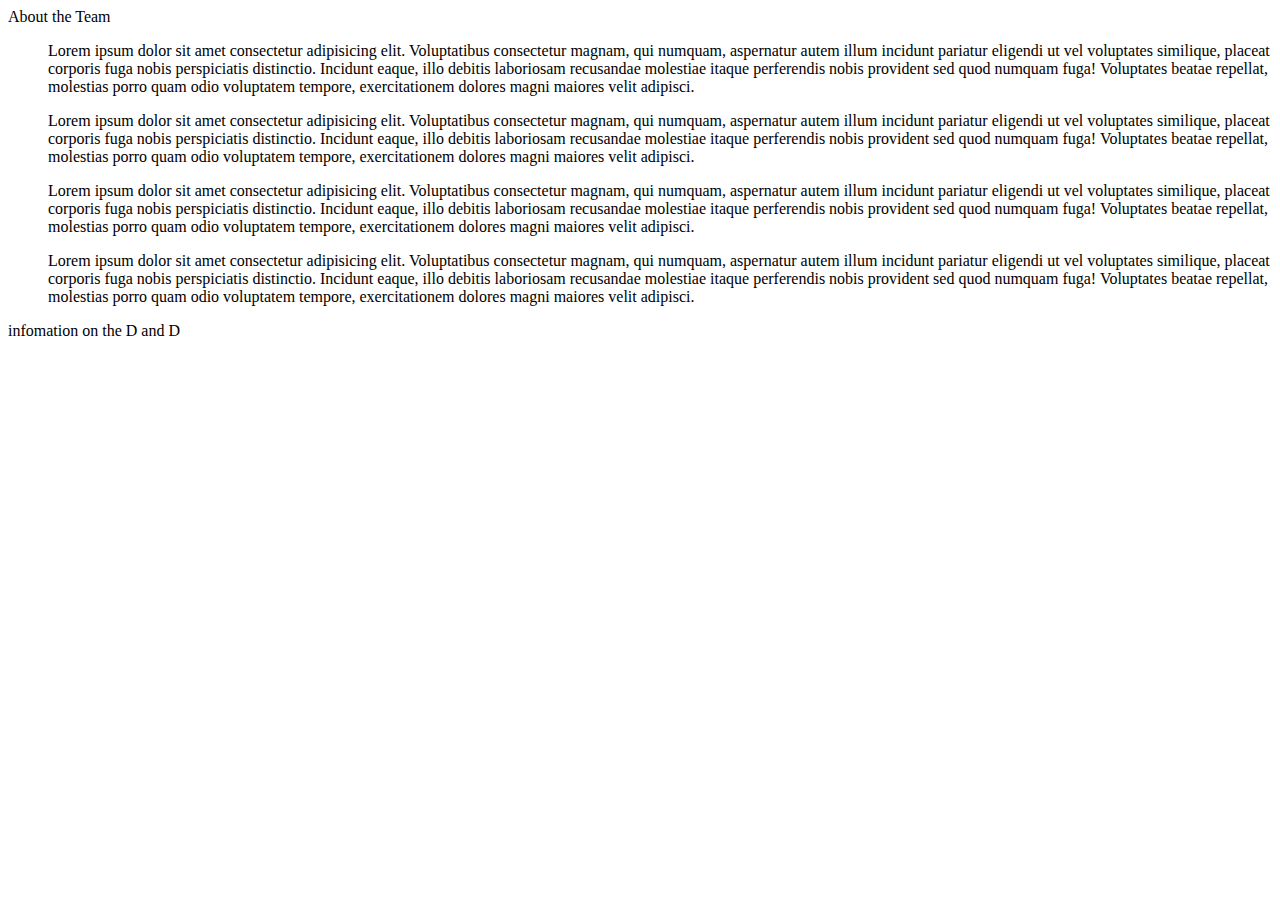
==== about.html @ 9a76f3da "add a title and id to the survey sheet" ====
<!DOCTYPE html>
<html>
    <head>
       <title>Group Project 201: About Us page</title>
        <link rel="stylesheet" href="stylesheet.reset.css">
        <link rel="stylesheet" href = "style.sheet.css">
        <link rel="shortcut icon" type="image/png" href="images/favicon2.png.png">
    </head>
    <body>
        <header>
            About the Team
        </header>
        <body>
            <ul>
                <li<img src="https://placehold.it/300x375/000" alt="Aaron" title ="Aaron" /> 
                    <p>Lorem ipsum dolor sit amet consectetur adipisicing elit. Voluptatibus consectetur magnam, qui numquam, aspernatur autem illum incidunt pariatur eligendi ut vel voluptates similique, placeat corporis fuga nobis perspiciatis distinctio. Incidunt eaque, illo debitis laboriosam recusandae molestiae itaque perferendis nobis provident sed quod numquam fuga! Voluptates beatae repellat, molestias porro quam odio voluptatem tempore, exercitationem dolores magni maiores velit adipisci.</p>
                </li>
                <li<img src="https://placehold.it/300x375/000" alt="Harry" title ="Harry" /> 
                    <p>Lorem ipsum dolor sit amet consectetur adipisicing elit. Voluptatibus consectetur magnam, qui numquam, aspernatur autem illum incidunt pariatur eligendi ut vel voluptates similique, placeat corporis fuga nobis perspiciatis distinctio. Incidunt eaque, illo debitis laboriosam recusandae molestiae itaque perferendis nobis provident sed quod numquam fuga! Voluptates beatae repellat, molestias porro quam odio voluptatem tempore, exercitationem dolores magni maiores velit adipisci.</p>
                </li>
                <li<img src="https://placehold.it/300x375/000" alt="Leo" title ="Leo" /> 
                    <p>Lorem ipsum dolor sit amet consectetur adipisicing elit. Voluptatibus consectetur magnam, qui numquam, aspernatur autem illum incidunt pariatur eligendi ut vel voluptates similique, placeat corporis fuga nobis perspiciatis distinctio. Incidunt eaque, illo debitis laboriosam recusandae molestiae itaque perferendis nobis provident sed quod numquam fuga! Voluptates beatae repellat, molestias porro quam odio voluptatem tempore, exercitationem dolores magni maiores velit adipisci.</p>
                </li>
                <li<img src="https://placehold.it/300x375/000" alt="Liz" title ="Liz" /> 
                    <p>Lorem ipsum dolor sit amet consectetur adipisicing elit. Voluptatibus consectetur magnam, qui numquam, aspernatur autem illum incidunt pariatur eligendi ut vel voluptates similique, placeat corporis fuga nobis perspiciatis distinctio. Incidunt eaque, illo debitis laboriosam recusandae molestiae itaque perferendis nobis provident sed quod numquam fuga! Voluptates beatae repellat, molestias porro quam odio voluptatem tempore, exercitationem dolores magni maiores velit adipisci.</p>
                </li>
            </ul>
        <footer>
            infomation on the D and D
        </footer>
        </body>
    </body>
</html>
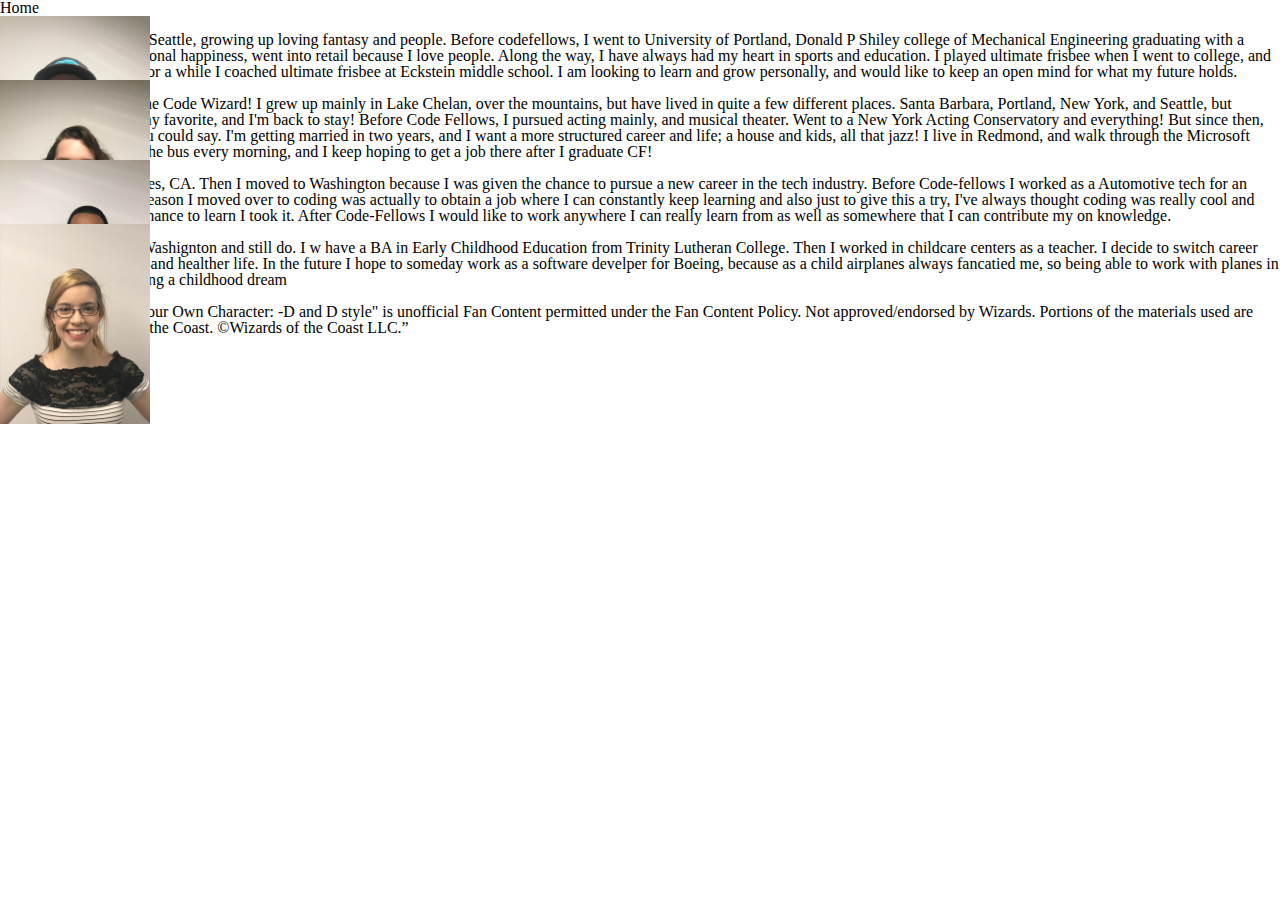
==== commit 15a0949e: "Got the html done" ====
--- a/about.html
+++ b/about.html
@@ -2,31 +2,47 @@
 <html>
     <head>
        <title>Group Project 201: About Us page</title>
-        <link rel="stylesheet" href="stylesheet.reset.css">
-        <link rel="stylesheet" href = "style.sheet.css">
-        <link rel="shortcut icon" type="image/png" href="images/favicon2.png.png">
+       <link rel="stylesheet" href="css/reset.css"/>
+       <link rel="stylesheet" href="css/about.css"/>
+       <link href="https://fonts.googleapis.com/css?family=MedievalSharp|Raleway" rel="stylesheet">
     </head>
     <body>
         <header>
-            About the Team
+            <title>About the Team <img src="images/Logo (2).png" alt="logo" title="logo"></title>
+            <nav> 
+                <ul>
+                    <li> Home</li>
+
+                </ul>
+            </nav>
         </header>
         <body>
             <ul>
-                <li<img src="https://placehold.it/300x375/000" alt="Aaron" title ="Aaron" /> 
-                    <p>Lorem ipsum dolor sit amet consectetur adipisicing elit. Voluptatibus consectetur magnam, qui numquam, aspernatur autem illum incidunt pariatur eligendi ut vel voluptates similique, placeat corporis fuga nobis perspiciatis distinctio. Incidunt eaque, illo debitis laboriosam recusandae molestiae itaque perferendis nobis provident sed quod numquam fuga! Voluptates beatae repellat, molestias porro quam odio voluptatem tempore, exercitationem dolores magni maiores velit adipisci.</p>
+                <li>
+                    <img src="images/Aaron.JPG" alt="Aaron" title ="Aaron" />
+                    <h2>Aaron</h2>
+                    <p>I was born in beautiful Seattle, growing up loving fantasy and people. Before codefellows, I went to University of Portland, Donald P Shiley college of Mechanical Engineering graduating with a BSME, and due to personal happiness, went into retail because I love people. Along the way, I have always had my heart in sports and education. I played ultimate frisbee when I went to college, and  while I worked retail, for a while I coached ultimate frisbee at Eckstein middle school. I am looking to learn and grow personally, and would like to keep an open mind for what my future holds.</p>
                 </li>
-                <li<img src="https://placehold.it/300x375/000" alt="Harry" title ="Harry" /> 
-                    <p>Lorem ipsum dolor sit amet consectetur adipisicing elit. Voluptatibus consectetur magnam, qui numquam, aspernatur autem illum incidunt pariatur eligendi ut vel voluptates similique, placeat corporis fuga nobis perspiciatis distinctio. Incidunt eaque, illo debitis laboriosam recusandae molestiae itaque perferendis nobis provident sed quod numquam fuga! Voluptates beatae repellat, molestias porro quam odio voluptatem tempore, exercitationem dolores magni maiores velit adipisci.</p>
+                <li>
+                    <img src="images/Harry.JPG" alt="Harry" title ="Harry" /> 
+                    <h2>Harry</h2>
+                    <p>Hey there, I'm Harry, the Code Wizard!
+                        I grew up mainly in Lake Chelan, over the mountains, but have lived in quite a few different places. Santa Barbara, Portland, New York, and Seattle, but Seattle's always been my favorite, and I'm back to stay! Before Code Fellows, I pursued acting mainly, and musical theater. Went to a New York Acting Conservatory and everything! But since then, I've "settled down", you could say. I'm getting married in two years, and I want a more structured career and life; a house and kids, all that jazz! I live in Redmond, and walk through the Microsoft campus on the way to the bus every morning, and I keep hoping to get a job there after I graduate CF!</p>
                 </li>
-                <li<img src="https://placehold.it/300x375/000" alt="Leo" title ="Leo" /> 
-                    <p>Lorem ipsum dolor sit amet consectetur adipisicing elit. Voluptatibus consectetur magnam, qui numquam, aspernatur autem illum incidunt pariatur eligendi ut vel voluptates similique, placeat corporis fuga nobis perspiciatis distinctio. Incidunt eaque, illo debitis laboriosam recusandae molestiae itaque perferendis nobis provident sed quod numquam fuga! Voluptates beatae repellat, molestias porro quam odio voluptatem tempore, exercitationem dolores magni maiores velit adipisci.</p>
+                <li>
+                    <img src="images/Leo.JPG" alt="Leo" title ="Leo" /> 
+                    <h2>Leo</h2>
+                    <p> I grew up in Los Angeles, CA. Then I moved to Washington because I was given the chance to pursue a new career in the tech industry. Before Code-fellows I worked as a Automotive tech for an Audi Dealership. The reason I moved over to coding was actually to obtain a job where I can constantly keep learning and also just to give this a try, I've always thought coding was really cool and when i was given the chance to learn I took it. After Code-Fellows I would like to work anywhere I can really learn from as well as somewhere that I can contribute my on knowledge.</p>
                 </li>
-                <li<img src="https://placehold.it/300x375/000" alt="Liz" title ="Liz" /> 
-                    <p>Lorem ipsum dolor sit amet consectetur adipisicing elit. Voluptatibus consectetur magnam, qui numquam, aspernatur autem illum incidunt pariatur eligendi ut vel voluptates similique, placeat corporis fuga nobis perspiciatis distinctio. Incidunt eaque, illo debitis laboriosam recusandae molestiae itaque perferendis nobis provident sed quod numquam fuga! Voluptates beatae repellat, molestias porro quam odio voluptatem tempore, exercitationem dolores magni maiores velit adipisci.</p>
+                <li>
+                    <img src="images/Liz.JPG" alt="Liz" title ="Liz" /> 
+                    <h2>Liz</h2>
+                    <p>I grow up in Monroe, Washignton and still do. I w have a BA in Early Childhood Education from Trinity Lutheran College. Then I worked in childcare centers as a teacher. I decide to switch career because I want a better and healther life. In the future I hope to someday work as a software develper for Boeing, because as a child airplanes always fancatied me, so being able to work with planes in someway is like fulfilling a childhood dream</p>
                 </li>
             </ul>
         <footer>
-            infomation on the D and D
+            <h2>DISCLIMER</h2>
+            This website "Create Your Own Character: -D and D style" is unofficial Fan Content permitted under the Fan Content Policy. Not approved/endorsed by Wizards. Portions of the materials used are property of Wizards of the Coast. ©Wizards of the Coast LLC.”
         </footer>
         </body>
     </body>
--- a/css/about.css
+++ b/css/about.css
@@ -0,0 +1,4 @@
+li img{
+    width:150px;
+    position:absolute;
+}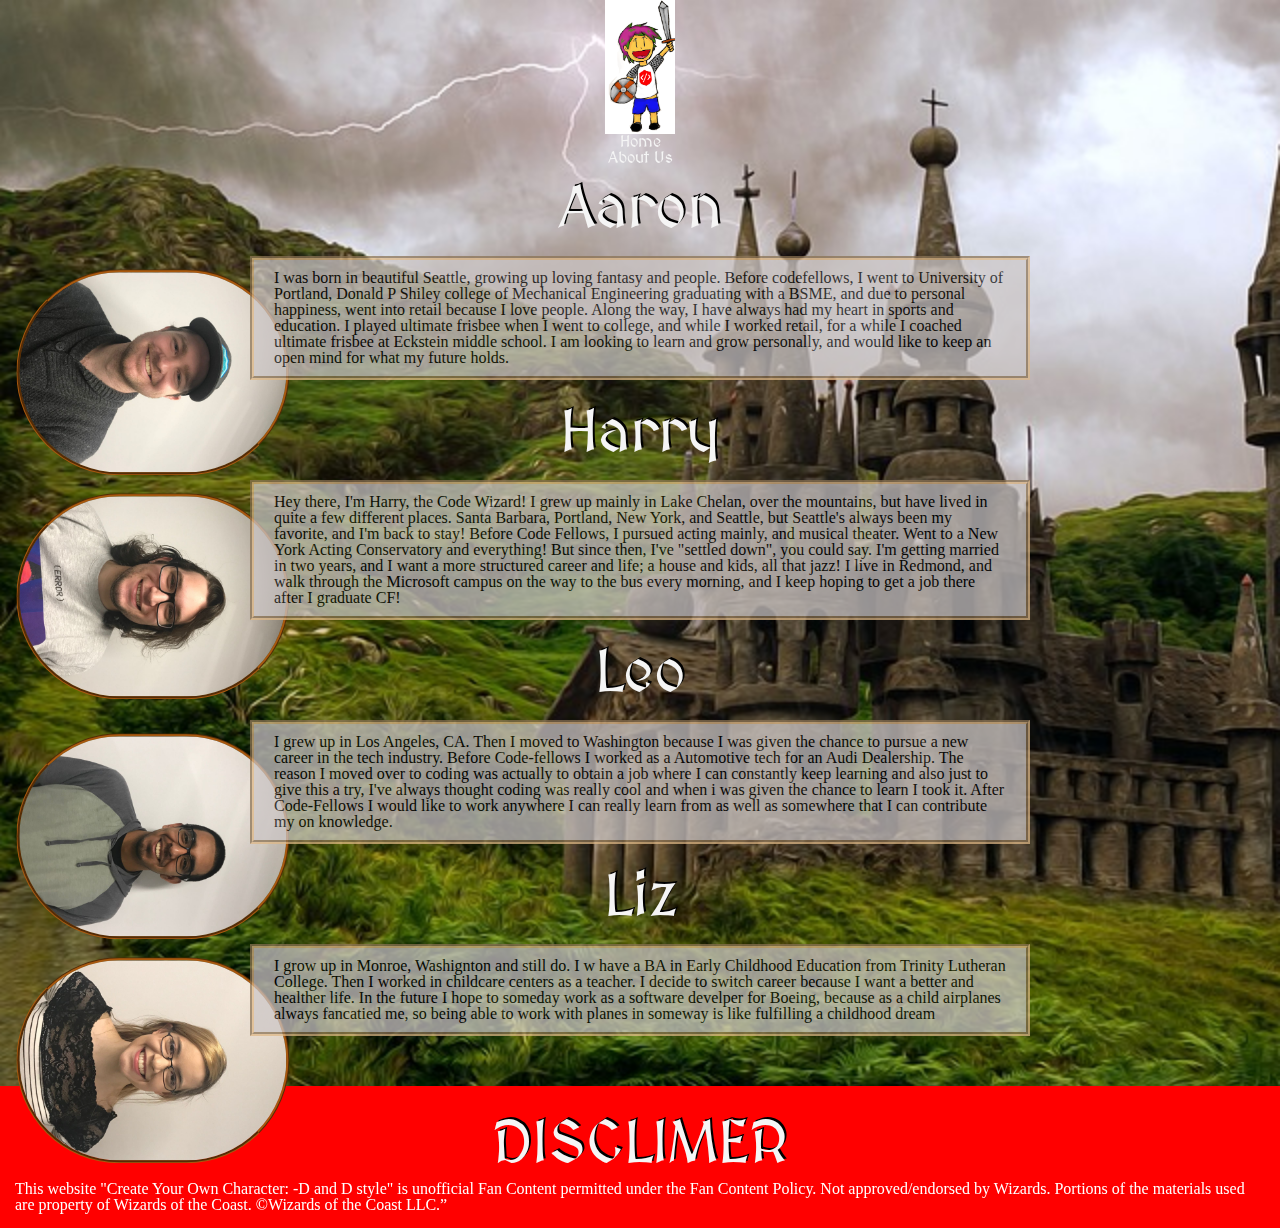
==== commit 8b088805: "few small fixes" ====
--- a/about.html
+++ b/about.html
@@ -8,11 +8,14 @@
     </head>
     <body>
         <header>
-            <title>About the Team <img src="images/Logo (2).png" alt="logo" title="logo"></title>
+            <title>
+                About the Team 
+            </title>
+            <img src="images/Logo (2).png" alt="Logo" title="logo"/>
             <nav> 
                 <ul>
-                    <li> Home</li>
-
+                        <a href= "index.html"><li> Home  </li></a>
+                        <li> About Us </li>
                 </ul>
             </nav>
         </header>
--- a/css/about.css
+++ b/css/about.css
@@ -1,4 +1,57 @@
-li img{
-    width:150px;
-    position:absolute;
+body{
+    background-image: url("../images/about-page.jpg");  
+    background-size: 150%;
+    background-position-x: 50%;
+    background-repeat: no-repeat;
+    background-color: black;
+    filter: brightness(100%);
+}
+nav ul li{
+    color: whitesmoke;
+    text-align: center;
+    font-family: "MedievalSharp";
+    display: block;
+}
+header img{
+    width: 70px;
+    display: block;
+    margin: 0 auto;
+}
+
+ul li img{
+    border: 3px groove rgb(168, 89, 15);
+    border-radius: 180px;
+    width:200px;
+    position: absolute;
+    transform: rotate(90deg);
+    margin: 70px 50px 50px 50px;
+}
+
+h2{
+    color: whitesmoke;
+    text-align: center;
+    font-family: "MedievalSharp";
+    font-size: 60px;
+    text-shadow: 2px -2px black;
+    margin: 0px;
+    padding: 10px;
+}
+p{
+    border:4px groove burlywood;
+    color:black;
+    background-color:rgb(204, 199, 199);
+    opacity: 0.73;
+    margin: 10px 250px;
+    padding: 10px 20px;
+
+}
+
+footer{
+    background-color: red;
+    color: white;
+    margin-top: 50px;
+    padding: 15px;
+}
+a{
+    text-decoration: none;
 }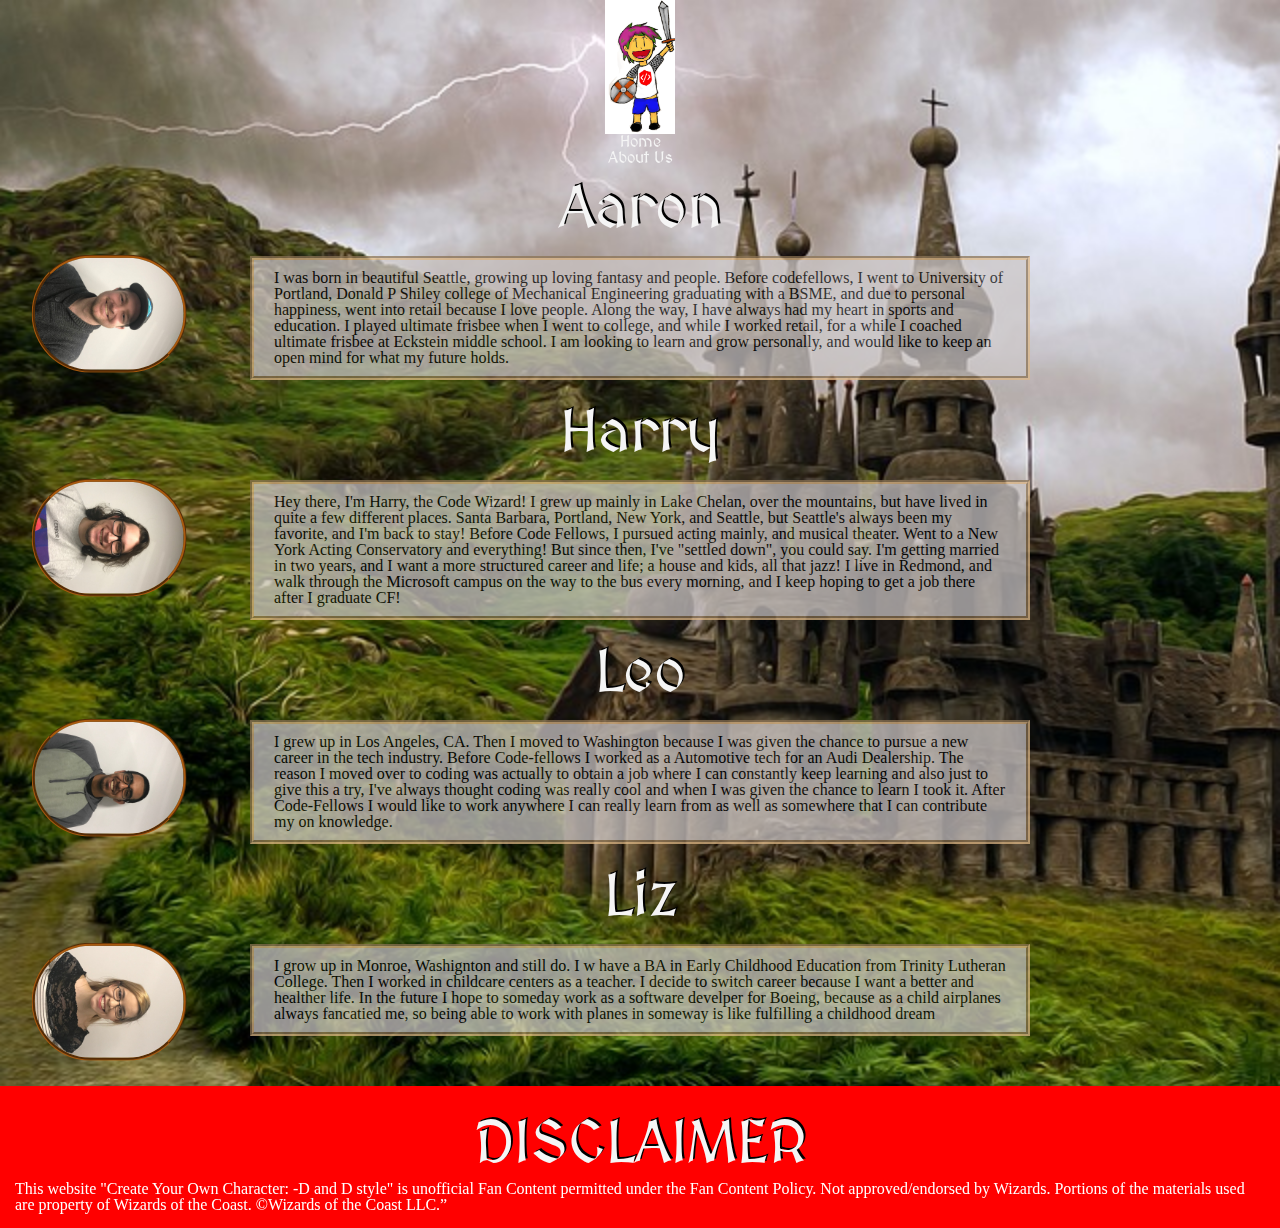
==== commit 38bb9f3e: "Adds minor edits to CSS and about,html" ====
--- a/about.html
+++ b/about.html
@@ -35,7 +35,7 @@
                 <li>
                     <img src="images/Leo.JPG" alt="Leo" title ="Leo" /> 
                     <h2>Leo</h2>
-                    <p> I grew up in Los Angeles, CA. Then I moved to Washington because I was given the chance to pursue a new career in the tech industry. Before Code-fellows I worked as a Automotive tech for an Audi Dealership. The reason I moved over to coding was actually to obtain a job where I can constantly keep learning and also just to give this a try, I've always thought coding was really cool and when i was given the chance to learn I took it. After Code-Fellows I would like to work anywhere I can really learn from as well as somewhere that I can contribute my on knowledge.</p>
+                    <p> I grew up in Los Angeles, CA. Then I moved to Washington because I was given the chance to pursue a new career in the tech industry. Before Code-fellows I worked as a Automotive tech for an Audi Dealership. The reason I moved over to coding was actually to obtain a job where I can constantly keep learning and also just to give this a try, I've always thought coding was really cool and when I was given the chance to learn I took it. After Code-Fellows I would like to work anywhere I can really learn from as well as somewhere that I can contribute my on knowledge.</p>
                 </li>
                 <li>
                     <img src="images/Liz.JPG" alt="Liz" title ="Liz" /> 
@@ -44,7 +44,7 @@
                 </li>
             </ul>
         <footer>
-            <h2>DISCLIMER</h2>
+            <h2>DISCLAIMER</h2>
             This website "Create Your Own Character: -D and D style" is unofficial Fan Content permitted under the Fan Content Policy. Not approved/endorsed by Wizards. Portions of the materials used are property of Wizards of the Coast. ©Wizards of the Coast LLC.”
         </footer>
         </body>
--- a/css/about.css
+++ b/css/about.css
@@ -21,7 +21,7 @@
 ul li img{
     border: 3px groove rgb(168, 89, 15);
     border-radius: 180px;
-    width:200px;
+    width: 8.75vw;
     position: absolute;
     transform: rotate(90deg);
     margin: 70px 50px 50px 50px;
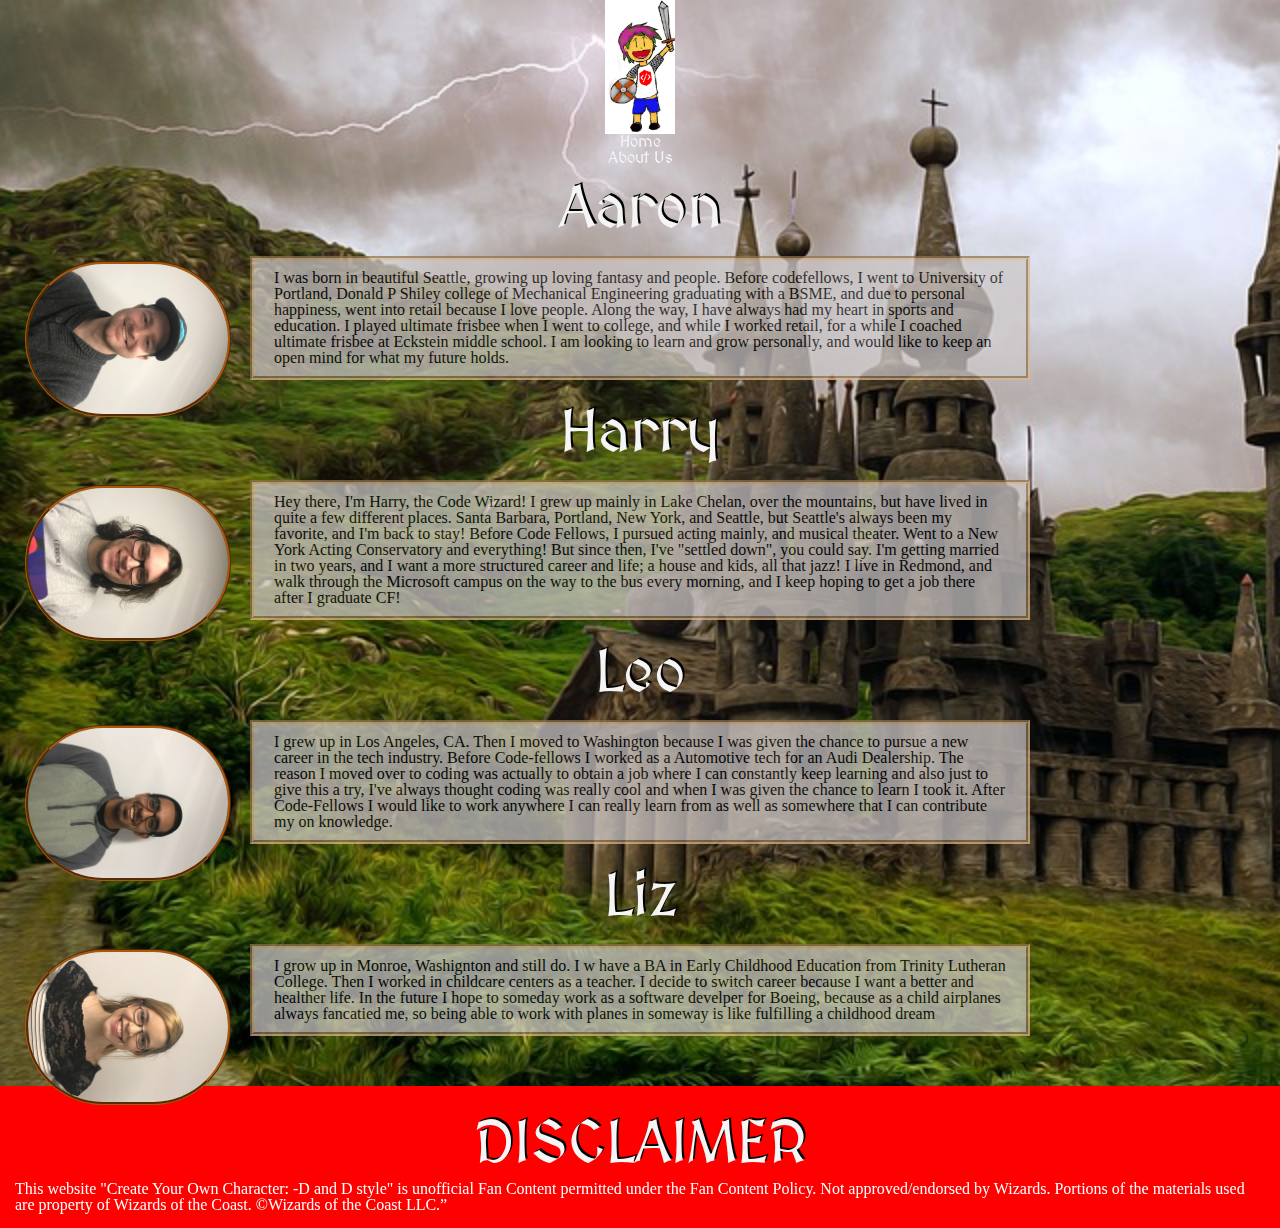
==== commit dea7499c: "adds logo to tab on all html pages" ====
--- a/about.html
+++ b/about.html
@@ -4,6 +4,7 @@
        <title>Group Project 201: About Us page</title>
        <link rel="stylesheet" href="css/reset.css"/>
        <link rel="stylesheet" href="css/about.css"/>
+       <link rel="shortcut icon" type="image/png" href="images/favicon2.png.png">
        <link href="https://fonts.googleapis.com/css?family=MedievalSharp|Raleway" rel="stylesheet">
     </head>
     <body>
--- a/css/about.css
+++ b/css/about.css
@@ -21,7 +21,7 @@
 ul li img{
     border: 3px groove rgb(168, 89, 15);
     border-radius: 180px;
-    width: 8.75vw;
+    width: 150px;
     position: absolute;
     transform: rotate(90deg);
     margin: 70px 50px 50px 50px;
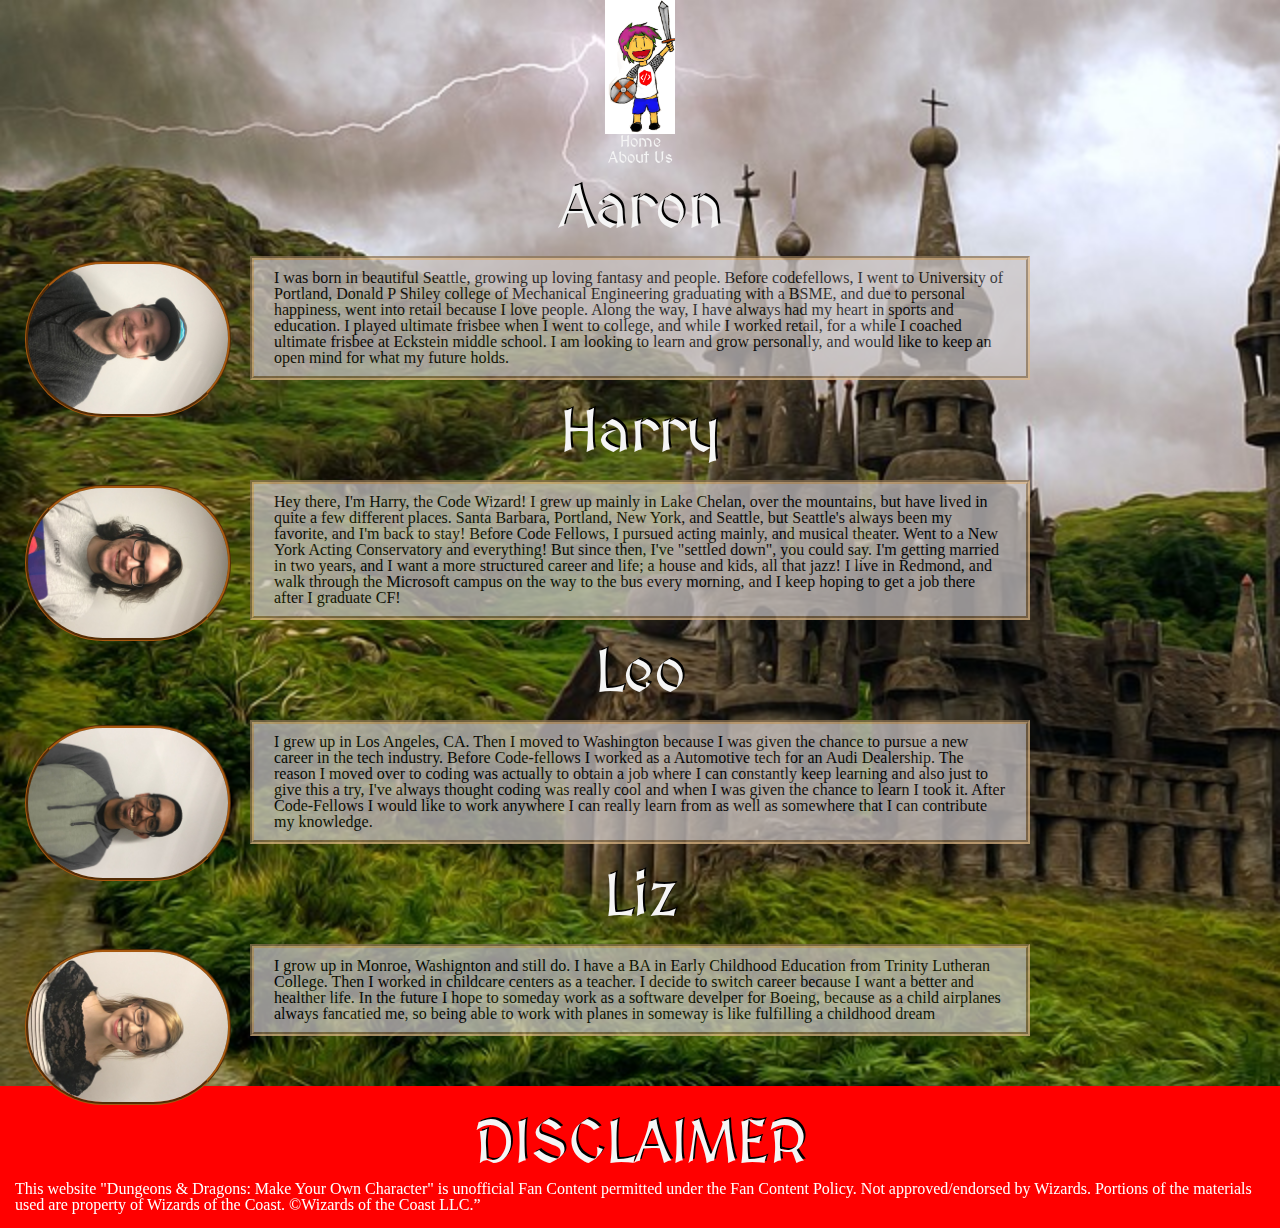
==== commit a86af6aa: "Merge branch 'survey' of https://github.com/group-project-dnd/Group-Project-DnD into survey" ====
--- a/about.html
+++ b/about.html
@@ -36,17 +36,17 @@
                 <li>
                     <img src="images/Leo.JPG" alt="Leo" title ="Leo" /> 
                     <h2>Leo</h2>
-                    <p> I grew up in Los Angeles, CA. Then I moved to Washington because I was given the chance to pursue a new career in the tech industry. Before Code-fellows I worked as a Automotive tech for an Audi Dealership. The reason I moved over to coding was actually to obtain a job where I can constantly keep learning and also just to give this a try, I've always thought coding was really cool and when I was given the chance to learn I took it. After Code-Fellows I would like to work anywhere I can really learn from as well as somewhere that I can contribute my on knowledge.</p>
+                    <p> I grew up in Los Angeles, CA. Then I moved to Washington because I was given the chance to pursue a new career in the tech industry. Before Code-fellows I worked as a Automotive tech for an Audi Dealership. The reason I moved over to coding was actually to obtain a job where I can constantly keep learning and also just to give this a try, I've always thought coding was really cool and when I was given the chance to learn I took it. After Code-Fellows I would like to work anywhere I can really learn from as well as somewhere that I can contribute my knowledge.</p>
                 </li>
                 <li>
                     <img src="images/Liz.JPG" alt="Liz" title ="Liz" /> 
                     <h2>Liz</h2>
-                    <p>I grow up in Monroe, Washignton and still do. I w have a BA in Early Childhood Education from Trinity Lutheran College. Then I worked in childcare centers as a teacher. I decide to switch career because I want a better and healther life. In the future I hope to someday work as a software develper for Boeing, because as a child airplanes always fancatied me, so being able to work with planes in someway is like fulfilling a childhood dream</p>
+                    <p>I grow up in Monroe, Washignton and still do. I have a BA in Early Childhood Education from Trinity Lutheran College. Then I worked in childcare centers as a teacher. I decide to switch career because I want a better and healther life. In the future I hope to someday work as a software develper for Boeing, because as a child airplanes always fancatied me, so being able to work with planes in someway is like fulfilling a childhood dream</p>
                 </li>
             </ul>
         <footer>
             <h2>DISCLAIMER</h2>
-            This website "Create Your Own Character: -D and D style" is unofficial Fan Content permitted under the Fan Content Policy. Not approved/endorsed by Wizards. Portions of the materials used are property of Wizards of the Coast. ©Wizards of the Coast LLC.”
+            This website "Dungeons & Dragons: Make Your Own Character" is unofficial Fan Content permitted under the Fan Content Policy. Not approved/endorsed by Wizards. Portions of the materials used are property of Wizards of the Coast. ©Wizards of the Coast LLC.”
         </footer>
         </body>
     </body>
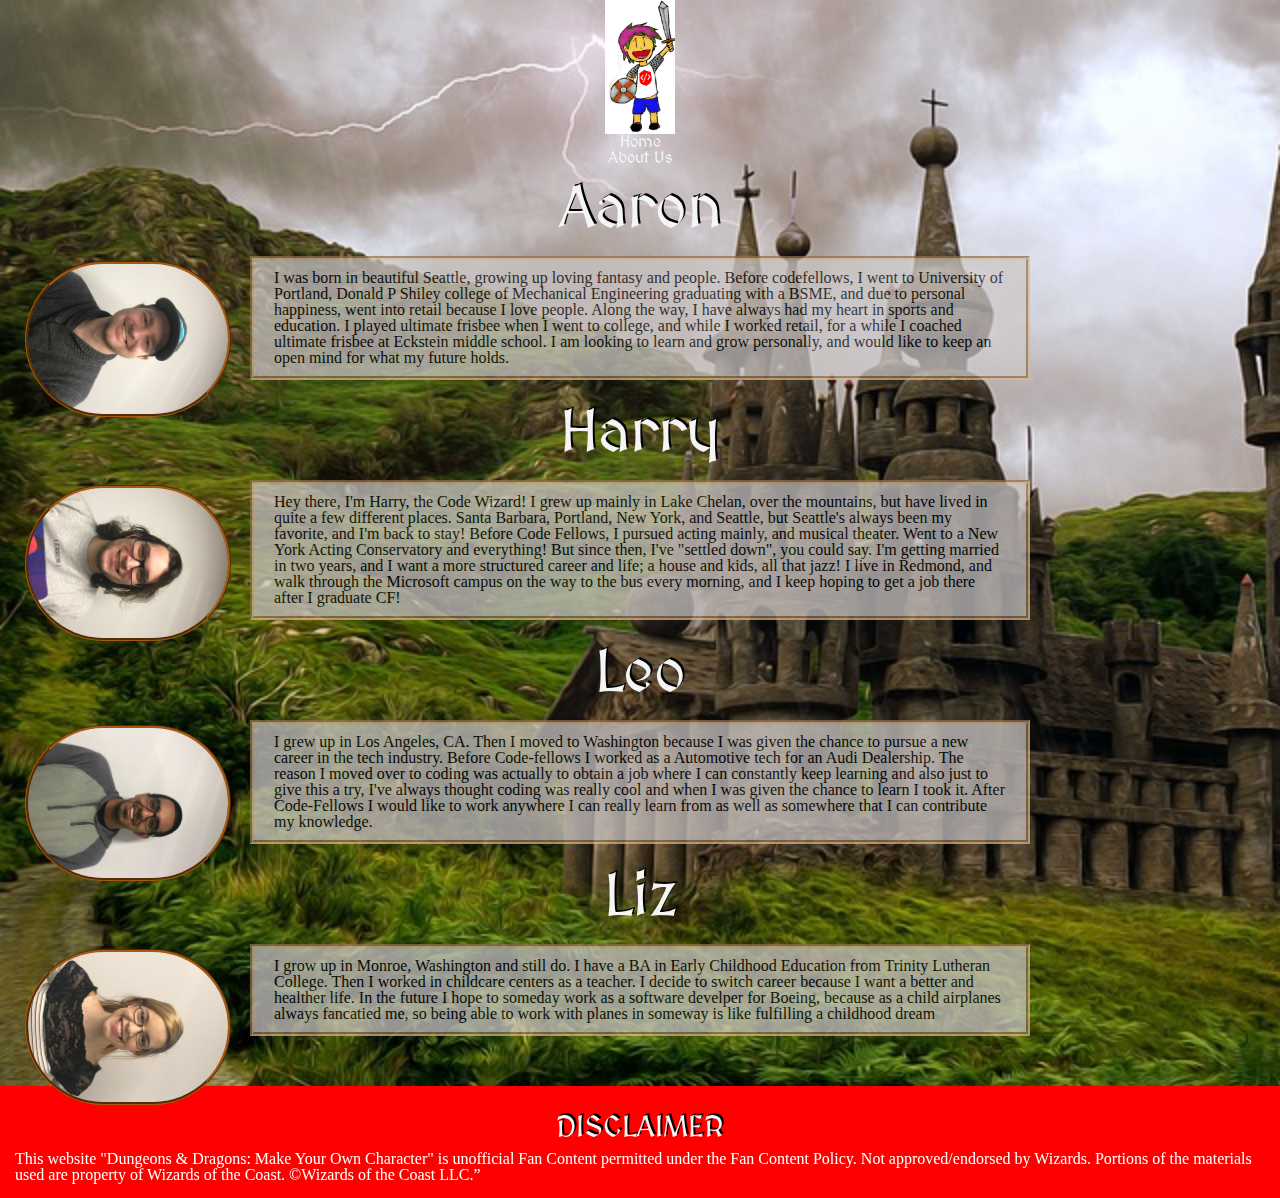
==== commit 767d22b4: "Merge pull request #66 from group-project-dnd/redoSheetChanges" ====
--- a/about.html
+++ b/about.html
@@ -41,7 +41,7 @@
                 <li>
                     <img src="images/Liz.JPG" alt="Liz" title ="Liz" /> 
                     <h2>Liz</h2>
-                    <p>I grow up in Monroe, Washignton and still do. I have a BA in Early Childhood Education from Trinity Lutheran College. Then I worked in childcare centers as a teacher. I decide to switch career because I want a better and healther life. In the future I hope to someday work as a software develper for Boeing, because as a child airplanes always fancatied me, so being able to work with planes in someway is like fulfilling a childhood dream</p>
+                    <p>I grow up in Monroe, Washington and still do. I have a BA in Early Childhood Education from Trinity Lutheran College. Then I worked in childcare centers as a teacher. I decide to switch career because I want a better and healther life. In the future I hope to someday work as a software develper for Boeing, because as a child airplanes always fancatied me, so being able to work with planes in someway is like fulfilling a childhood dream</p>
                 </li>
             </ul>
         <footer>
--- a/css/about.css
+++ b/css/about.css
@@ -52,6 +52,9 @@
     margin-top: 50px;
     padding: 15px;
 }
+footer h2{
+    font-size: 30px;
+}
 a{
     text-decoration: none;
 }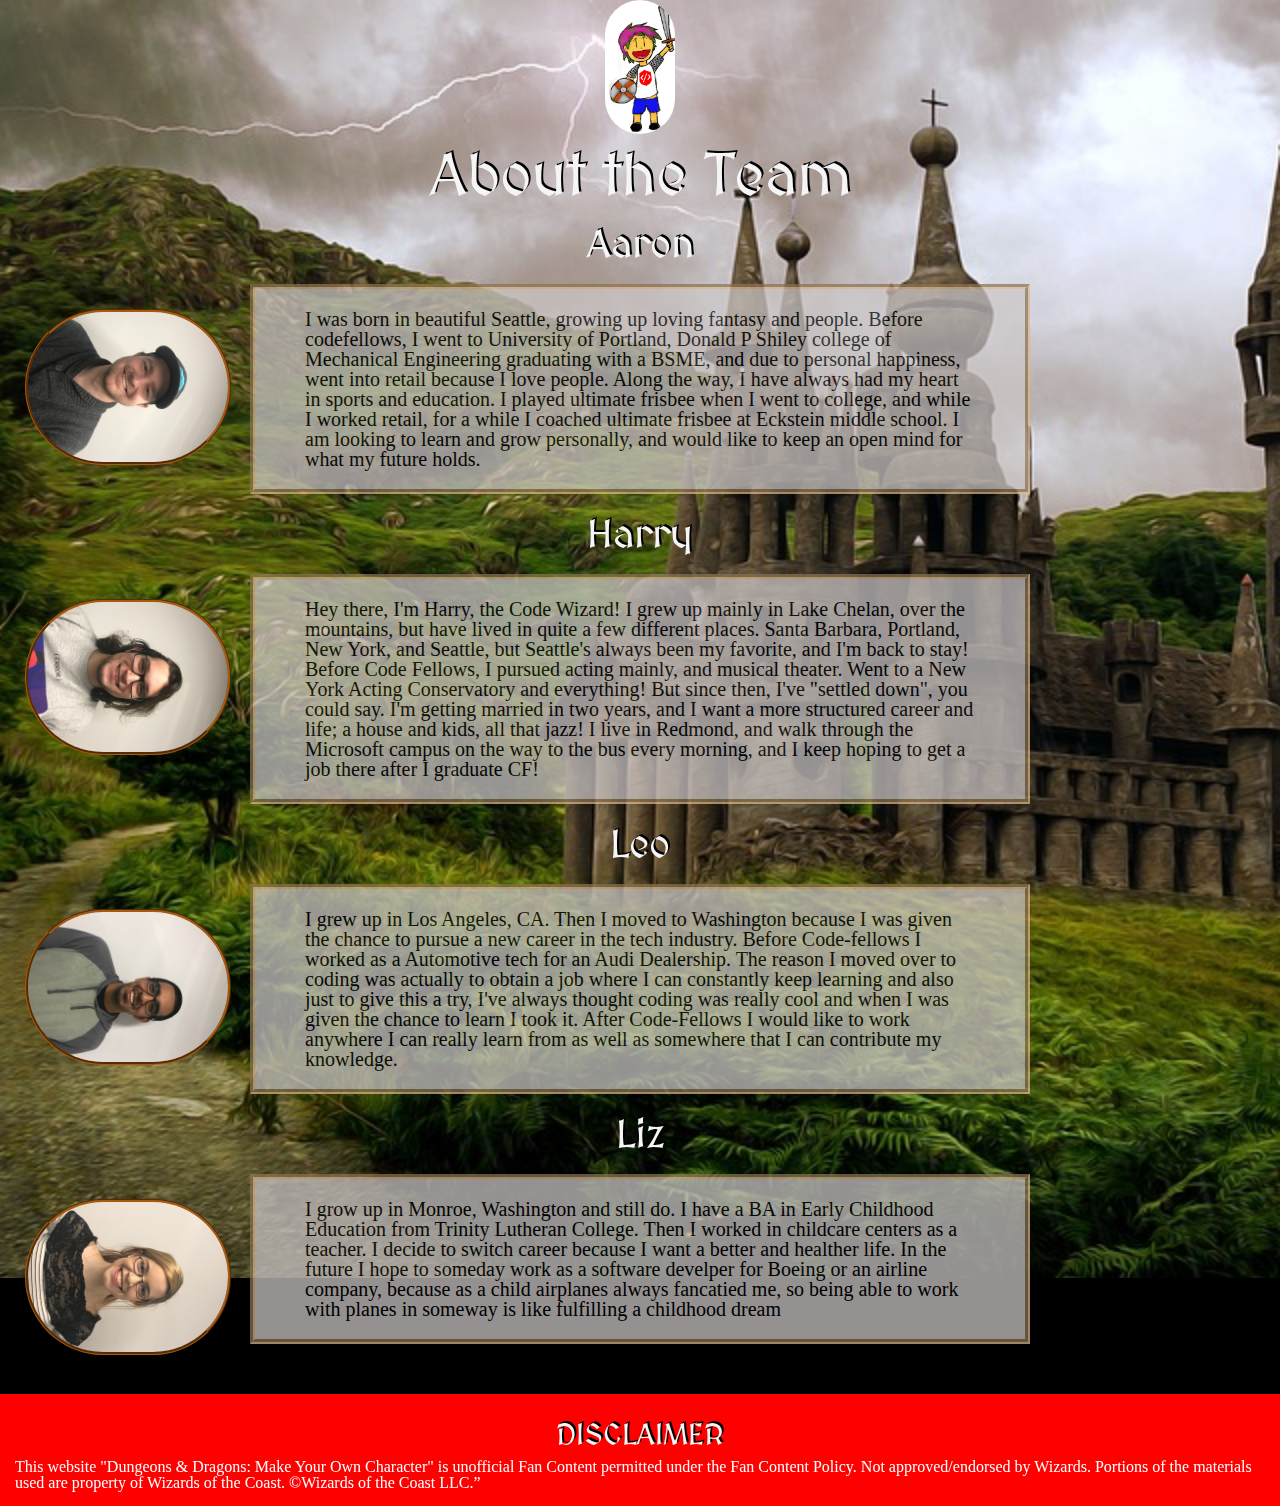
==== commit bd9c3d75: "Merge pull request #68 from group-project-dnd/newAboutUspage" ====
--- a/about.html
+++ b/about.html
@@ -12,15 +12,15 @@
             <title>
                 About the Team 
             </title>
-            <img src="images/Logo (2).png" alt="Logo" title="logo"/>
             <nav> 
                 <ul>
-                        <a href= "index.html"><li> Home  </li></a>
-                        <li> About Us </li>
+                        <a href= "index.html"><img src="images/Logo (2).png" alt="Home" title="Home"/></a>
+                        
                 </ul>
             </nav>
         </header>
         <body>
+                <h1>About the Team</h1> 
             <ul>
                 <li>
                     <img src="images/Aaron.JPG" alt="Aaron" title ="Aaron" />
@@ -41,7 +41,7 @@
                 <li>
                     <img src="images/Liz.JPG" alt="Liz" title ="Liz" /> 
                     <h2>Liz</h2>
-                    <p>I grow up in Monroe, Washington and still do. I have a BA in Early Childhood Education from Trinity Lutheran College. Then I worked in childcare centers as a teacher. I decide to switch career because I want a better and healther life. In the future I hope to someday work as a software develper for Boeing, because as a child airplanes always fancatied me, so being able to work with planes in someway is like fulfilling a childhood dream</p>
+                    <p>I grow up in Monroe, Washington and still do. I have a BA in Early Childhood Education from Trinity Lutheran College. Then I worked in childcare centers as a teacher. I decide to switch career because I want a better and healther life. In the future I hope to someday work as a software develper for Boeing or an airline company, because as a child airplanes always fancatied me, so being able to work with planes in someway is like fulfilling a childhood dream</p>
                 </li>
             </ul>
         <footer>
--- a/css/about.css
+++ b/css/about.css
@@ -6,16 +6,12 @@
     background-color: black;
     filter: brightness(100%);
 }
-nav ul li{
-    color: whitesmoke;
-    text-align: center;
-    font-family: "MedievalSharp";
-    display: block;
-}
+
 header img{
     width: 70px;
     display: block;
     margin: 0 auto;
+    border-radius: 180px;
 }
 
 ul li img{
@@ -27,8 +23,7 @@
     margin: 70px 50px 50px 50px;
 }
 
-h2{
-    color: whitesmoke;
+h1{ color: whitesmoke;
     text-align: center;
     font-family: "MedievalSharp";
     font-size: 60px;
@@ -36,14 +31,26 @@
     margin: 0px;
     padding: 10px;
 }
+
+h2{
+    color: whitesmoke;
+    text-align: center;
+    font-family: "MedievalSharp";
+    font-size: 40px;
+    text-shadow: 2px -2px black;
+    margin: 0px;
+    padding: 10px;
+}
+
 p{
-    border:4px groove burlywood;
+    border:5px groove burlywood;
     color:black;
     background-color:rgb(204, 199, 199);
     opacity: 0.73;
     margin: 10px 250px;
-    padding: 10px 20px;
-
+    padding: 20px 50px;
+    line-height: 20px;
+    font-size: 20px;
 }
 
 footer{
@@ -52,9 +59,11 @@
     margin-top: 50px;
     padding: 15px;
 }
+
 footer h2{
     font-size: 30px;
 }
+
 a{
     text-decoration: none;
 }